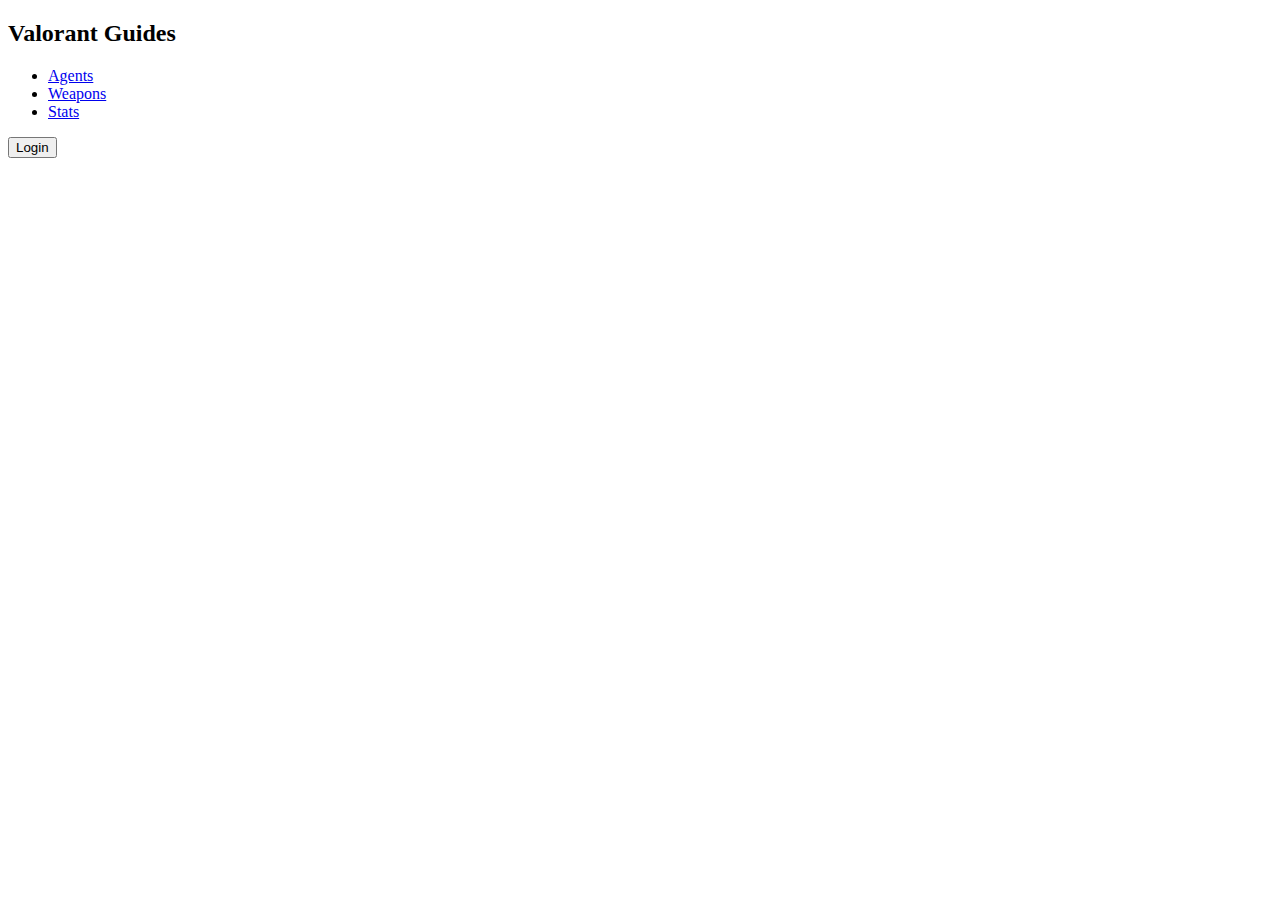
==== public_html/agents.html @ 81710ae7 "Moved website content to public_html" ====
<!DOCTYPE html>
<html lang="en">
<head>
    <meta charset="UTF-8">
    <meta http-equiv="X-UA-Compatible" content="IE=edge">
    <meta name="viewport" content="width=device-width, initial-scale=1.0">
    <link rel="stylesheet" href="navigation.css">
    <title>Agents - Valorant Guides</title>
</head>
<body>
    <div class="container">
        <div class="navigation">
            <div class="logo"><h2>Valorant Guides</h2></div>
            <div class="links">
                <ul>
                    <li><a href="./agents.html">Agents</a></li>
                    <li><a href="./weapons.html">Weapons</a></li>
                    <li><a href="./stats.html">Stats</a></li>
                </ul>
            </div>
            <div class="cta"><button class="btn-primary">Login</button></div>
        </div>
    </div>
</body>
</html>
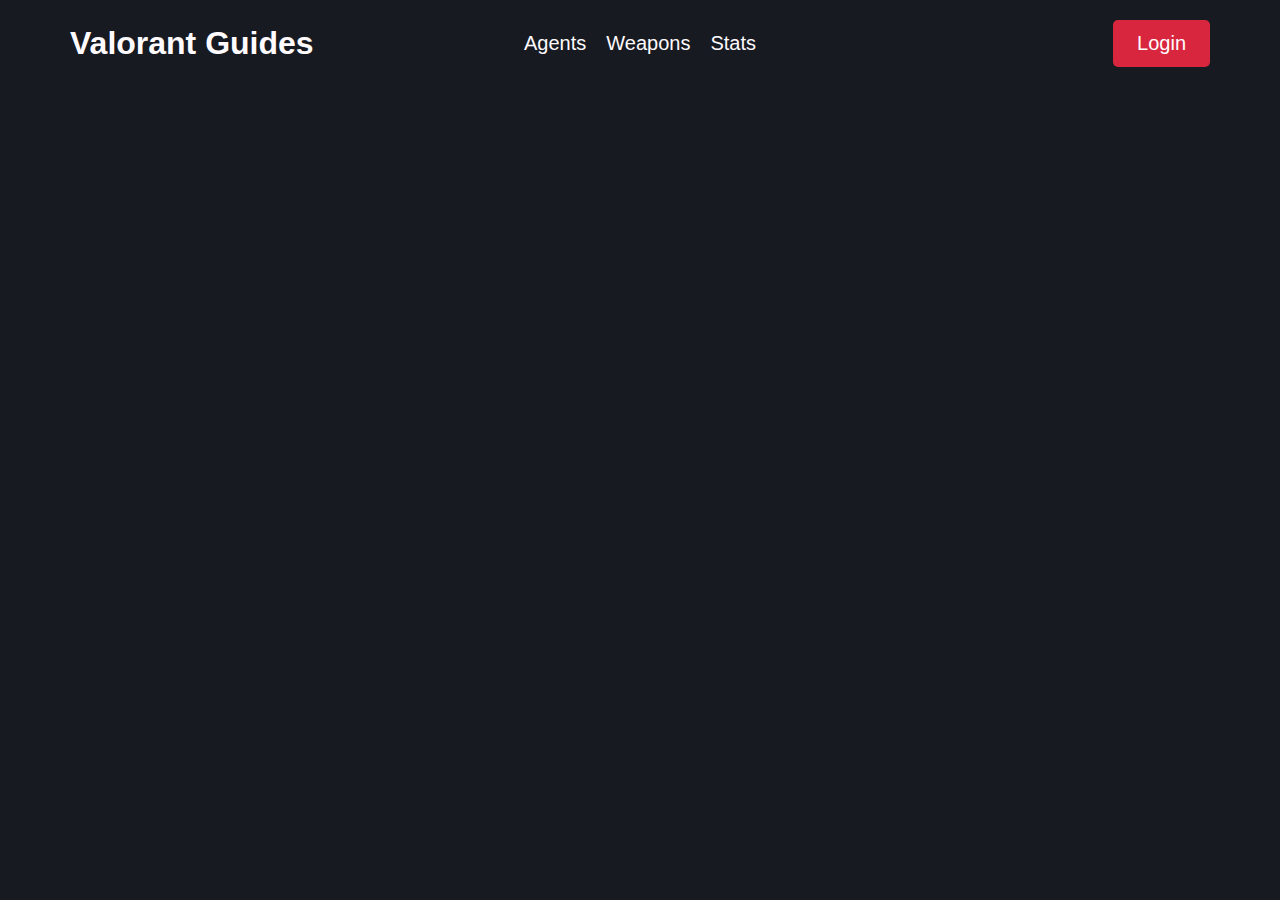
==== commit 2e1b0f7d: "Fixed css on pages" ====
--- a/public_html/agents.html
+++ b/public_html/agents.html
@@ -4,13 +4,14 @@
     <meta charset="UTF-8">
     <meta http-equiv="X-UA-Compatible" content="IE=edge">
     <meta name="viewport" content="width=device-width, initial-scale=1.0">
-    <link rel="stylesheet" href="navigation.css">
+    <link rel="stylesheet" href="./assets/css/head.css">
+    <link rel="stylesheet" href="./assets/css/navigation.css">
     <title>Agents - Valorant Guides</title>
 </head>
 <body>
     <div class="container">
         <div class="navigation">
-            <div class="logo"><h2>Valorant Guides</h2></div>
+            <div class="logo"><a href="./"><h2>Valorant Guides</h2></a></div>
             <div class="links">
                 <ul>
                     <li><a href="./agents.html">Agents</a></li>
--- a/public_html/assets/css/head.css
+++ b/public_html/assets/css/head.css
@@ -0,0 +1,106 @@
+:root {
+    --primary-color: #D7263D;
+    --secondary-color: #17BEBB;
+    --text-color: #FFFBFE;
+    --background-color: #171A21;
+}
+
+* {
+    margin: 0;
+    padding: 0;
+}
+
+body {
+    font-family: 'Rubik', sans-serif;
+    background-color: var(--background-color);
+    color: var(--text-color);
+}
+
+
+/* Texts start */
+h1 {
+    font-size: 48px;
+    font-weight: 800;
+    text-transform: capitalize;
+}
+
+h2 {
+    font-size: 32px;
+    font-weight: 700;
+    text-transform: capitalize;
+}
+
+h3 {
+    font-size: 24px;
+    font-weight: 600;
+    text-transform: capitalize;
+}
+
+h4 {
+    font-size: 20px;
+    font-weight: 500;
+    text-transform: capitalize;
+}
+
+p {
+    font-size: 18px;
+    font-weight: 400;
+}
+
+a {
+    text-decoration: none;
+    font-size: 20px;
+    font-weight: 400;
+    color: inherit;
+}
+
+.subheading {
+    font-size: 16px;
+    font-weight: 600;
+    letter-spacing: 0.20em;
+    text-transform: uppercase;
+}
+/* Texts end */
+
+
+/* Buttons start */
+button {
+    display: flex;
+    align-items: center;
+    gap: 10px;
+    font-size: 20px;
+    font-weight: 400;
+    border: none;
+    padding: 12px 24px;
+    border-radius: 5px;
+    transition: .2s ease-in-out;
+    color: var(--text-color);
+}
+
+button:hover {
+    cursor: pointer;
+}
+
+.btn-primary {
+    background-color: var(--primary-color);
+}
+
+.btn-primary:hover {
+    background-color: #b81f33;
+}
+
+.btn-secondary {
+    background-color: var(--secondary-color);
+}
+
+.btn-secondary:hover {
+    background-color: #0f9d9a;
+}
+/* Buttons end */
+
+
+/* Container start */
+.container {
+    padding: 20px 70px 60px 70px;
+}
+/* Container end */--- a/public_html/assets/css/navigation.css
+++ b/public_html/assets/css/navigation.css
@@ -0,0 +1,42 @@
+/* Navigation start */
+.navigation {
+    display: flex;
+    justify-content: space-between;
+    align-items: center;
+}
+
+.navigation .logo {
+    flex: 1;
+}
+
+.navigation .links {
+    flex: 1;
+    text-align: center;
+}
+
+.navigation .links ul {
+    display: flex;
+    gap: 20px;
+    justify-content: center;
+}
+
+.navigation .links ul li {
+    list-style: none;
+}
+
+.navigation .links ul li a {
+    color: inherit;
+    transition: .2s ease-in-out;
+}
+
+.navigation .links ul li a:hover {
+    color: var(--primary-color);
+}
+
+.navigation .cta {
+    flex: 1;
+    display: flex;
+    flex-direction: column;
+    align-items: end;
+}
+/* Navigation end */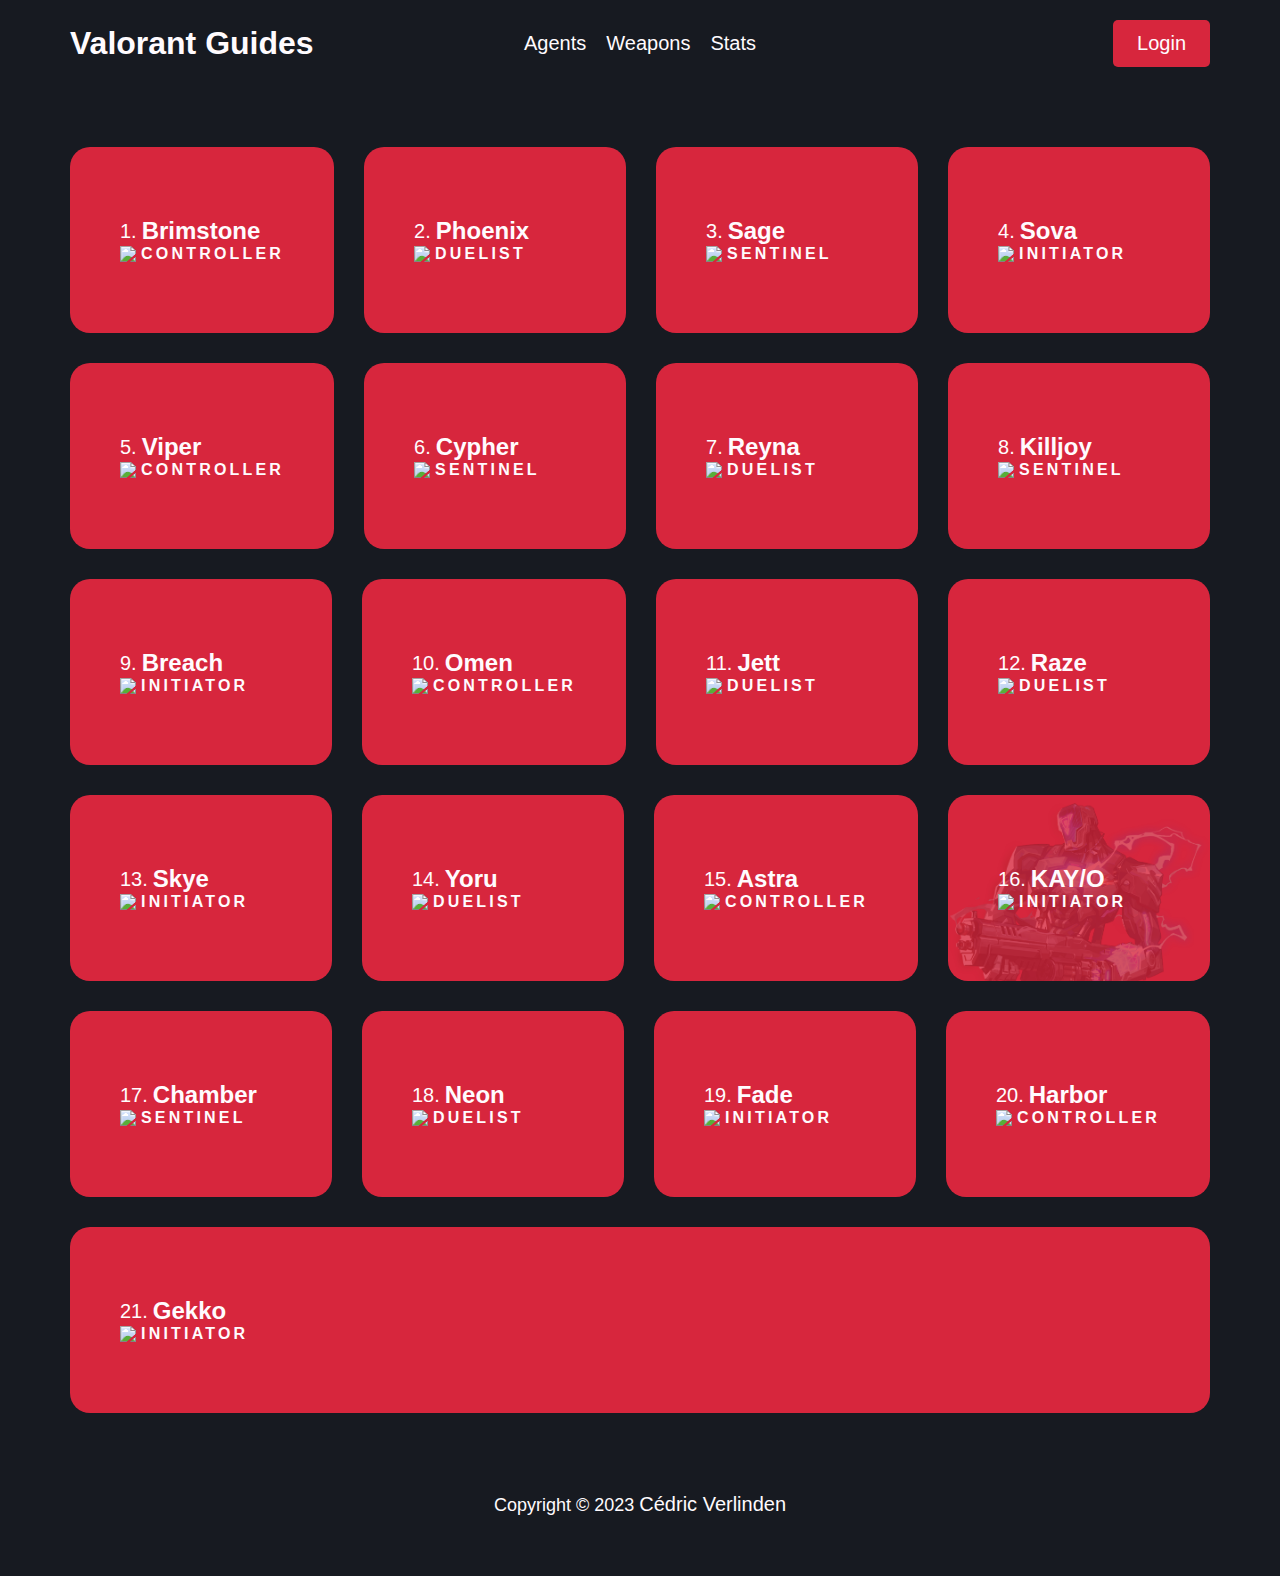
==== commit 5c1418e9: "Finished, might need to fix some mobile issues" ====
--- a/public_html/agents.html
+++ b/public_html/agents.html
@@ -4,8 +4,11 @@
     <meta charset="UTF-8">
     <meta http-equiv="X-UA-Compatible" content="IE=edge">
     <meta name="viewport" content="width=device-width, initial-scale=1.0">
-    <link rel="stylesheet" href="./assets/css/head.css">
-    <link rel="stylesheet" href="./assets/css/navigation.css">
+    <script src="./js/index.js"></script>
+    <link rel="stylesheet" href="./assets/css/head.css" />
+    <link rel="stylesheet" href="./assets/css/navigation.css" />
+    <link rel="stylesheet" href="./assets/css/footer.css" />
+    <link rel="stylesheet" href="./assets/css/pages/agents.css" />
     <title>Agents - Valorant Guides</title>
 </head>
 <body>
@@ -21,6 +24,20 @@
             </div>
             <div class="cta"><button class="btn-primary">Login</button></div>
         </div>
+        <div class="content">
+            <script type="module">
+                import { getAllAgents as agents } from './js/database.js';
+                
+                const promisedAgents = await agents();
+                createAgentCards('.content', '.content .agent-card', promisedAgents.reverse(), true);
+            </script>
+        </div>
+        <div class="footer">
+          <p>
+            Copyright © 2023
+            <a href="http://www.cedricverlinden.com">Cédric Verlinden</a>
+          </p>
+        </div>
     </div>
 </body>
 </html>--- a/public_html/assets/css/head.css
+++ b/public_html/assets/css/head.css
@@ -52,6 +52,11 @@
     font-size: 20px;
     font-weight: 400;
     color: inherit;
+    transition: .2s ease-in-out;
+}
+
+a:hover {
+    color: var(--primary-color);
 }
 
 .subheading {
@@ -73,7 +78,7 @@
     border: none;
     padding: 12px 24px;
     border-radius: 5px;
-    transition: .2s ease-in-out;
+    transition: background-color .2s ease-in-out;
     color: var(--text-color);
 }
 
@@ -101,6 +106,6 @@
 
 /* Container start */
 .container {
-    padding: 20px 70px 60px 70px;
+    padding: 20px 70px 60px 70px !important;
 }
 /* Container end */--- a/public_html/assets/css/footer.css
+++ b/public_html/assets/css/footer.css
@@ -0,0 +1,5 @@
+.footer {
+    display: flex;
+    justify-content: center;
+    width: 100%;
+}--- a/public_html/assets/css/pages/agents.css
+++ b/public_html/assets/css/pages/agents.css
@@ -0,0 +1,46 @@
+:root {
+    --primary-color: #D7263D;
+    --secondary-color: #17BEBB;
+    --text-color: #FFFBFE;
+    --background-color: #171A21;
+}
+
+.container {
+    display: flex;
+    flex-direction: column;
+}
+
+.container > :nth-child(n+2) {
+    margin-top: 80px;
+}
+.content {
+    display: flex;
+    flex-direction: row;
+    flex-wrap: wrap;
+    gap: 30px;
+}
+
+.content .agent-card {
+    flex: 1;
+    border-radius: 20px;
+    padding: 70px 50px;
+    gap: 5px;
+    background-color: var(--primary-color);
+    transition: background-position-x .2s ease-in-out, background-color .2s ease-in-out;
+    background-repeat: no-repeat;
+    cursor: pointer;
+}
+
+.content .agent-card .name {
+    display: flex;
+    flex-direction: row;
+    align-items: center;
+    gap: 5px;
+}
+
+.content .agent-card .role {
+    display: flex;
+    flex-direction: row;
+    align-items: center;
+    gap: 5px;
+}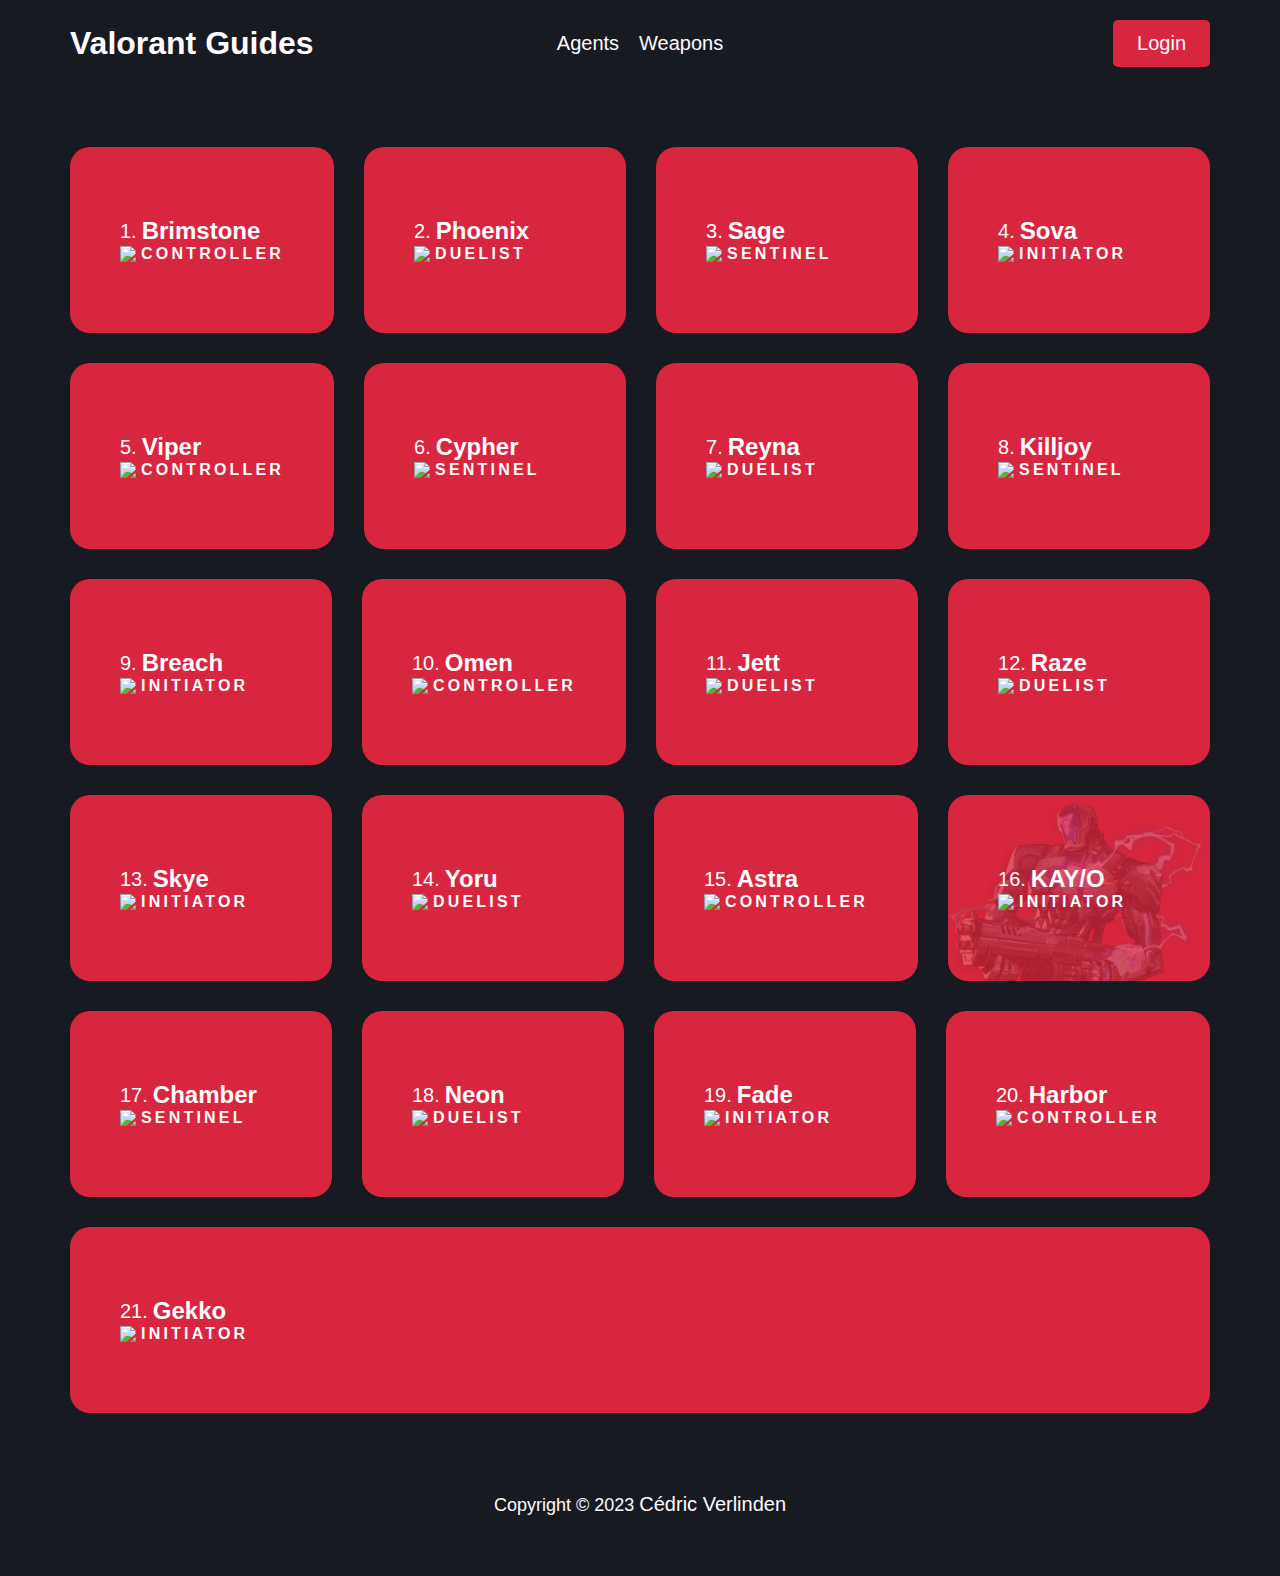
==== commit 0267c3cb: "fixed stuff" ====
--- a/public_html/agents.html
+++ b/public_html/agents.html
@@ -19,7 +19,6 @@
                 <ul>
                     <li><a href="./agents.html">Agents</a></li>
                     <li><a href="./weapons.html">Weapons</a></li>
-                    <li><a href="./stats.html">Stats</a></li>
                 </ul>
             </div>
             <div class="cta"><button class="btn-primary">Login</button></div>
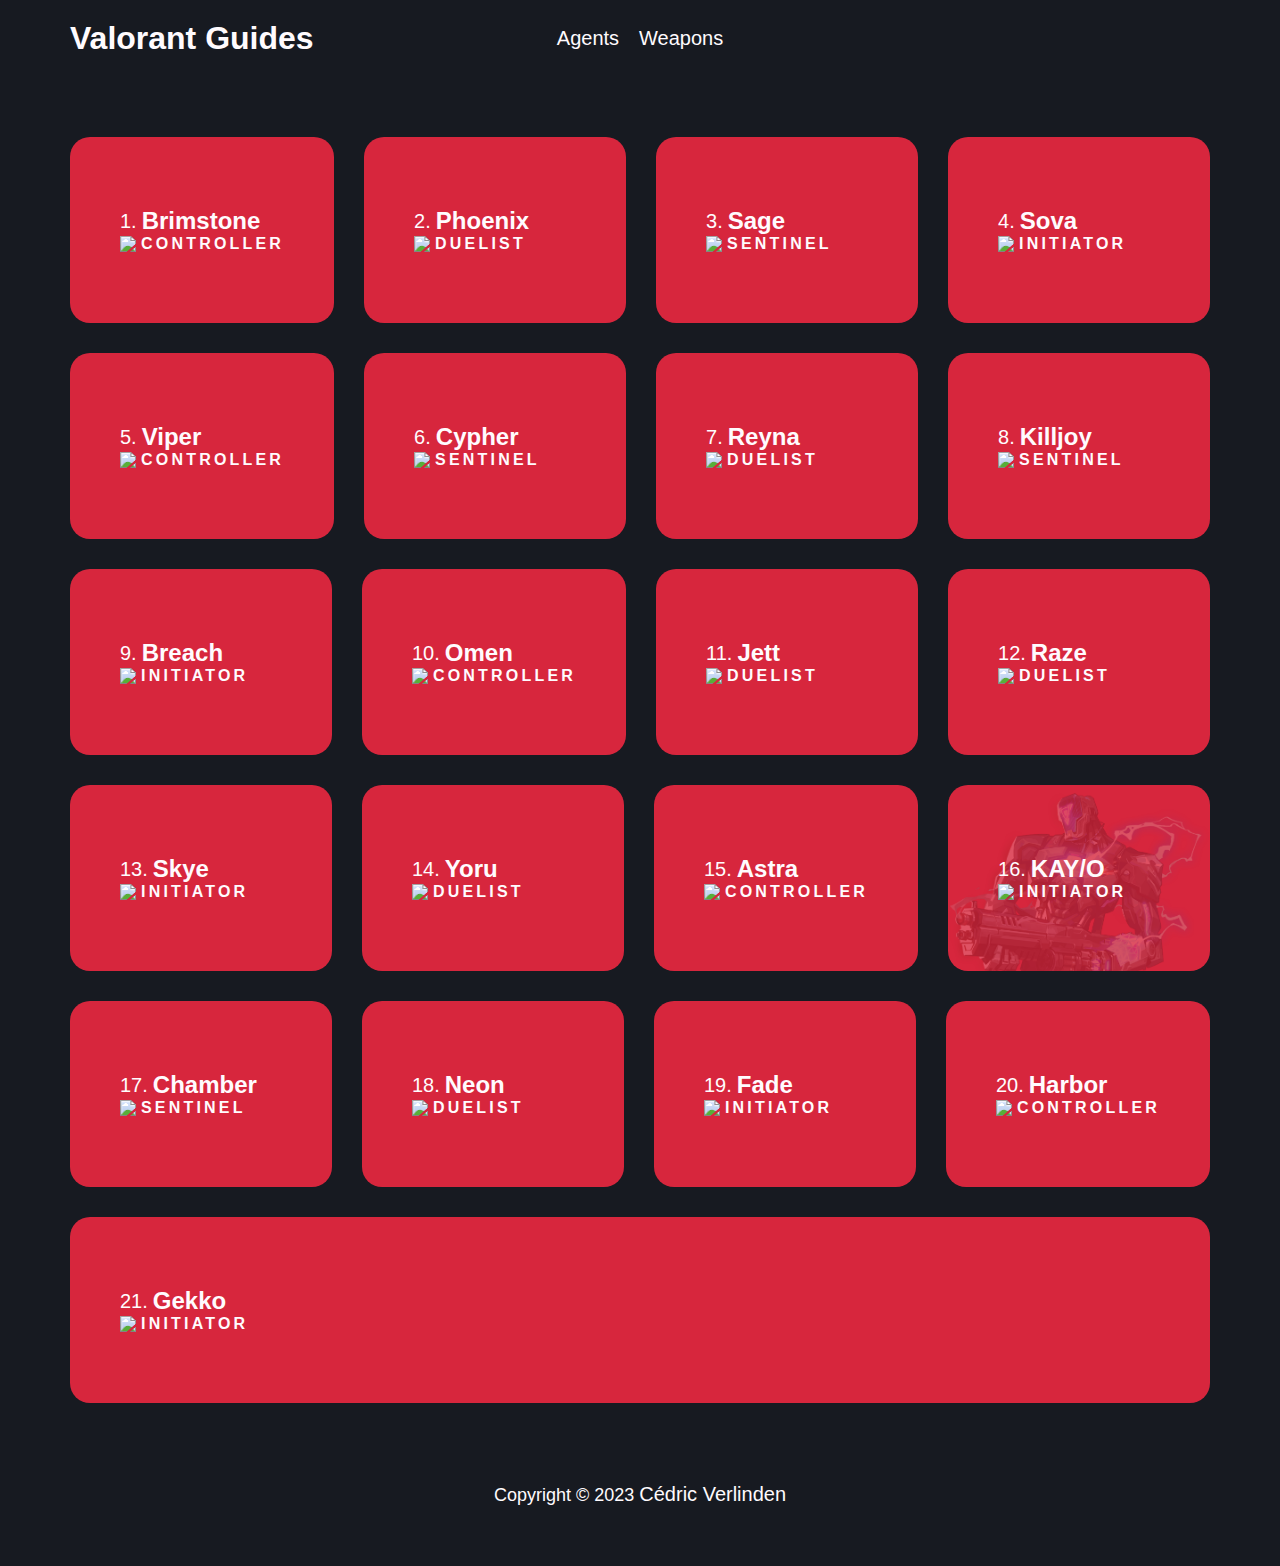
==== commit 63d4d33d: "Made responsive and added contact form" ====
--- a/public_html/agents.html
+++ b/public_html/agents.html
@@ -21,7 +21,7 @@
                     <li><a href="./weapons.html">Weapons</a></li>
                 </ul>
             </div>
-            <div class="cta"><button class="btn-primary">Login</button></div>
+            <div class="cta"></div>
         </div>
         <div class="content">
             <script type="module">
--- a/public_html/assets/css/navigation.css
+++ b/public_html/assets/css/navigation.css
@@ -1,42 +1,57 @@
 /* Navigation start */
 .navigation {
-    display: flex;
-    justify-content: space-between;
-    align-items: center;
+  display: flex;
+  justify-content: space-between;
+  align-items: center;
 }
 
 .navigation .logo {
-    flex: 1;
+  flex: 1;
 }
 
 .navigation .links {
-    flex: 1;
-    text-align: center;
+  flex: 1;
+  text-align: center;
 }
 
 .navigation .links ul {
-    display: flex;
-    gap: 20px;
-    justify-content: center;
+  display: flex;
+  gap: 20px;
+  justify-content: center;
 }
 
 .navigation .links ul li {
-    list-style: none;
+  list-style: none;
 }
 
 .navigation .links ul li a {
-    color: inherit;
-    transition: .2s ease-in-out;
+  color: inherit;
+  transition: 0.2s ease-in-out;
 }
 
 .navigation .links ul li a:hover {
-    color: var(--primary-color);
+  color: var(--primary-color);
 }
 
 .navigation .cta {
-    flex: 1;
-    display: flex;
-    flex-direction: column;
-    align-items: end;
+  flex: 1;
+  display: flex;
+  flex-direction: column;
+  align-items: end;
 }
-/* Navigation end */+/* Navigation end */
+
+/* Mobile */
+@media (max-width: 910px) {
+  .navigation .cta {
+    display: none;
+  }
+
+  .navigation .links {
+    text-align: right;
+  }
+
+  .navigation .links ul {
+    justify-content: flex-end;
+  }
+}
